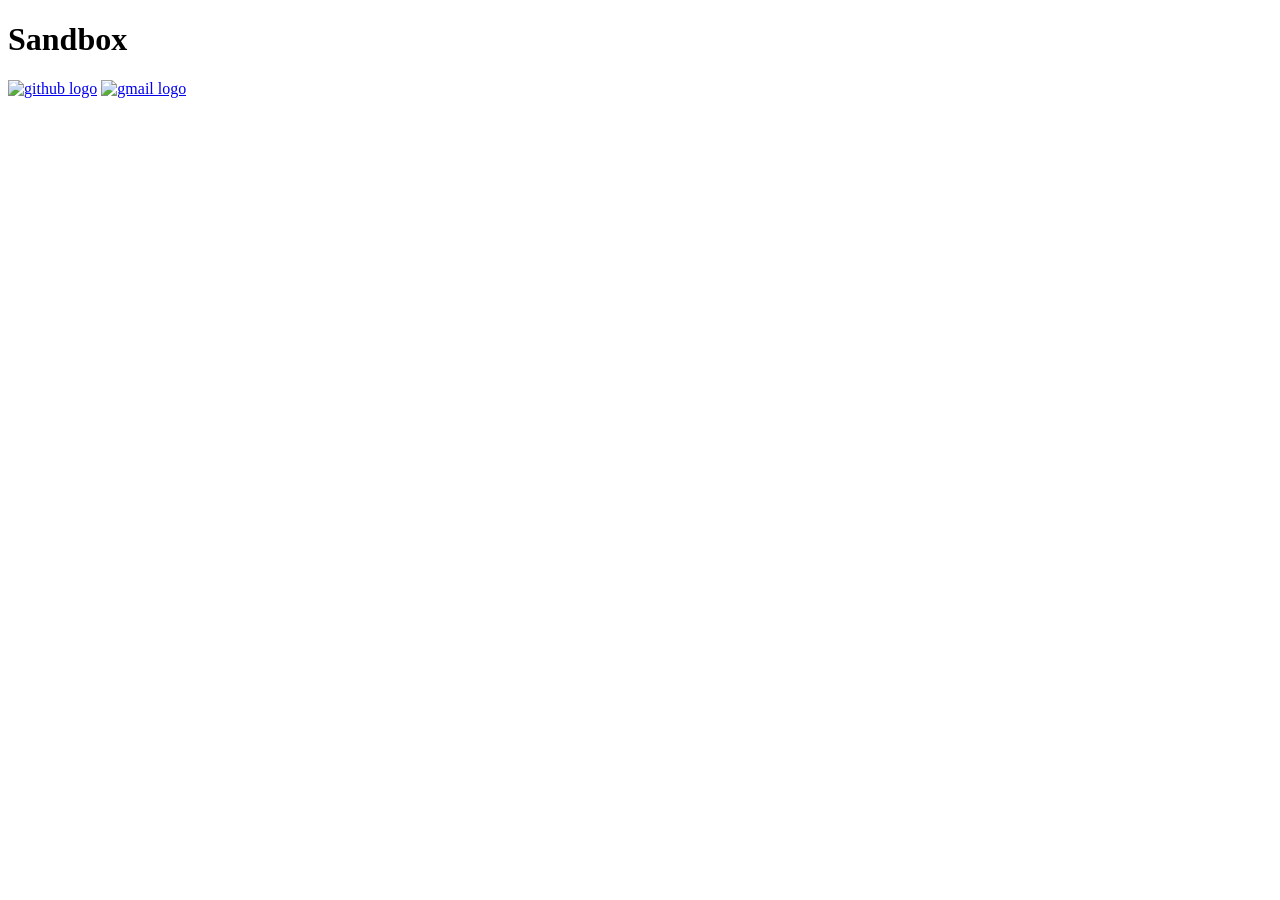
==== index.html @ 164fb155 "feat: add initial HTML structure with header and social links" ====
<!DOCTYPE html>
<html lang="en">
<head>
    <meta charset="UTF-8">
    <meta name="viewport" content="width=device-width, initial-scale=1.0">
    <title>Document</title>
    <link rel="stylesheet" href="style.css">
    <script src="script.js" defer></script>
</head>
<body>
    <div class="header">
        <h1>Sandbox</h1>
        <a href="https://github.com/00kamil00"><img src="images/github.svg" alt="github logo" height="24" width="24"></a>
        <a href="mailto:kamilkalemba6@gmail.com"><img src="images/gmail.svg" alt="gmail logo" height="24" width="24"></a>
    </div>
    <div class="main-container">
    </div>
</body>
</html>
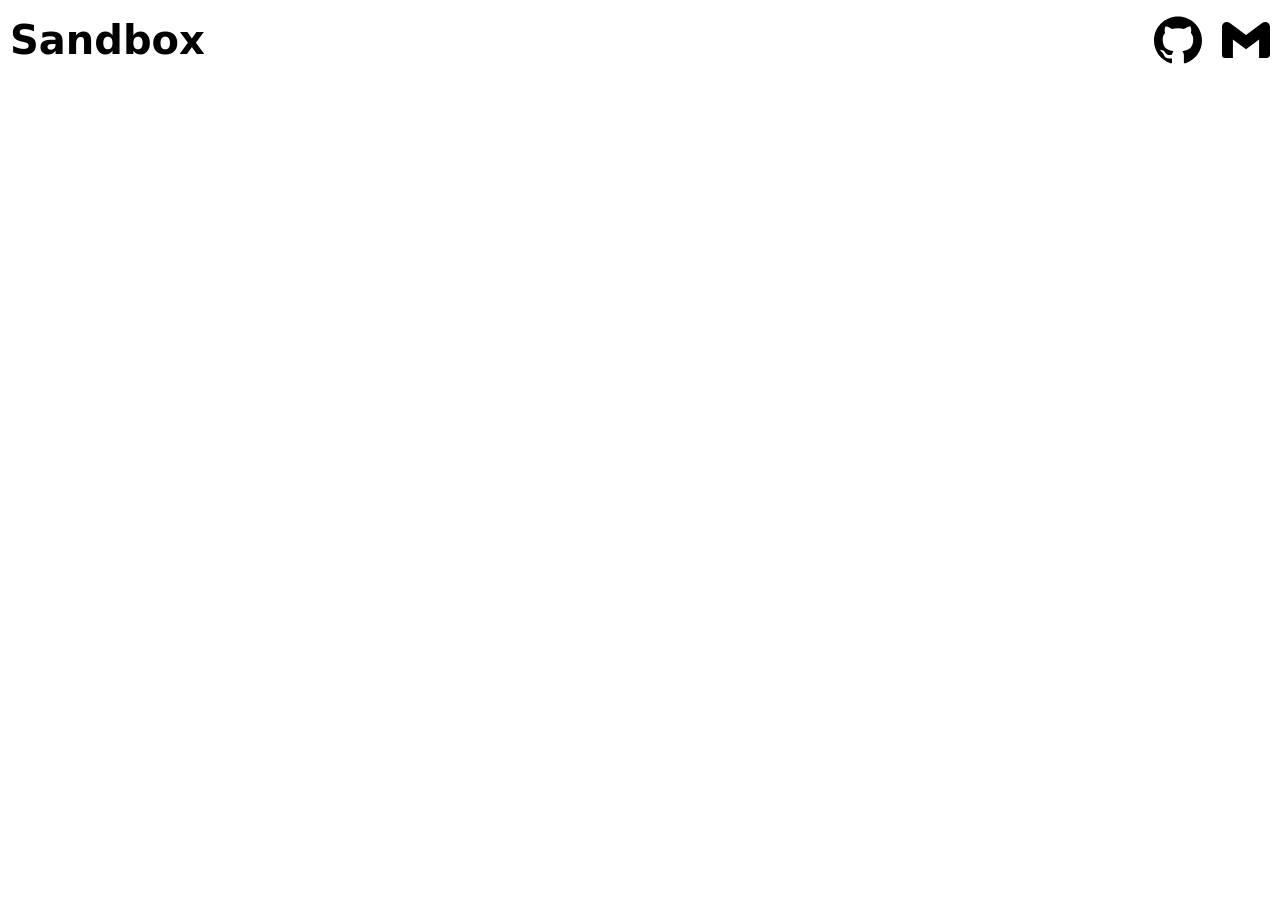
==== commit fb7ecead: "style: layout header" ====
--- a/index.html
+++ b/index.html
@@ -10,9 +10,11 @@
 <body>
     <div class="header">
         <h1>Sandbox</h1>
-        <a href="https://github.com/00kamil00"><img src="images/github.svg" alt="github logo" height="24" width="24"></a>
-        <a href="mailto:kamilkalemba6@gmail.com"><img src="images/gmail.svg" alt="gmail logo" height="24" width="24"></a>
-    </div>
+        <div class="icons">
+            <a href="https://github.com/00kamil00"><img src="./images/github.svg" alt="github logo" height="48" width="48"></a>
+            <a href="mailto:kamilkalemba6@gmail.com"><img src="./images/gmail.svg" alt="gmail logo" height="48" width="48"></a>
+        </div>
+    </div>    
     <div class="main-container">
     </div>
 </body>
--- a/style.css
+++ b/style.css
@@ -0,0 +1,58 @@
+/* ---------------- CSS reset ---------------- */
+*, *::before, *::after {
+    box-sizing: border-box;
+}
+
+* {
+    margin: 0;
+}
+
+body {
+    line-height: 1.5;
+    -webkit-font-smoothing: antialiased;
+}
+
+img, picture, video, canvas, svg {
+    display: block;
+    max-width: 100%;
+}
+
+input, button, textarea, select {
+    font: inherit;
+}
+
+p, h1, h2, h3, h4, h5, h6 {
+    overflow-wrap: break-word;
+}
+/* ---------------- CSS reset ---------------- */
+
+
+/* ---------------- system font stack ---------------- */
+body {
+    font-family: system-ui, -apple-system, BlinkMacSystemFont, 'Segoe UI', Roboto, Oxygen, Ubuntu, Cantarell, sans-serif;
+    line-height: 1.5;
+    -webkit-font-smoothing: antialiased;
+}
+/* ---------------- system font stack ---------------- */
+
+
+
+
+.header {
+    display: flex;
+    justify-content: space-between;
+    padding: 10px;
+}
+
+.header h1 {
+    font-size: 2.5rem;
+    font-weight: bold;
+}
+
+.icons {
+    display: flex;
+    justify-content: center;
+    align-items: center;
+    gap: 20px;
+}
+
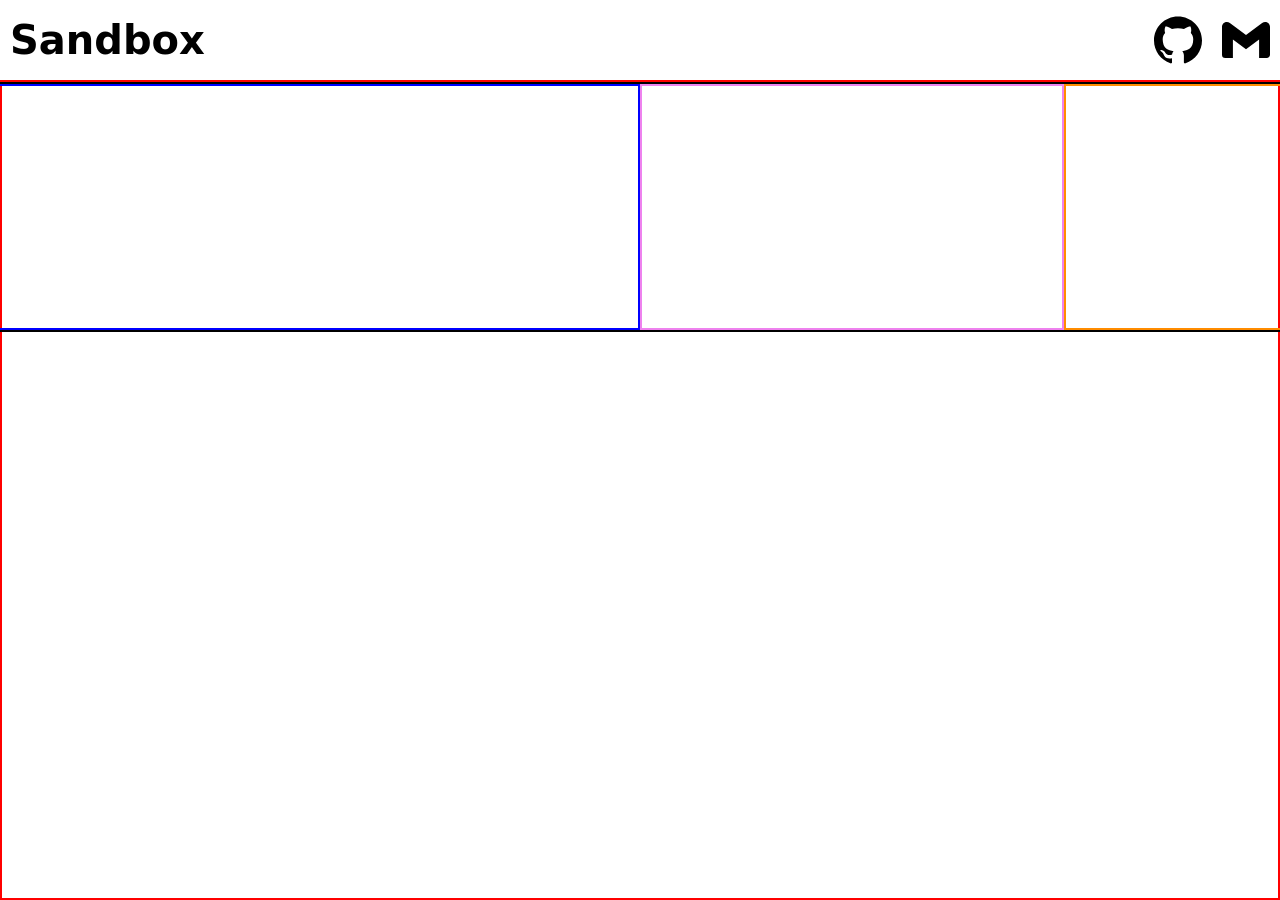
==== commit 3f58cbb2: "feat: add main container layout and project card template" ====
--- a/index.html
+++ b/index.html
@@ -14,8 +14,17 @@
             <a href="https://github.com/00kamil00"><img src="./images/github.svg" alt="github logo" height="48" width="48"></a>
             <a href="mailto:kamilkalemba6@gmail.com"><img src="./images/gmail.svg" alt="gmail logo" height="48" width="48"></a>
         </div>
-    </div>    
+    </div>
+
     <div class="main-container">
+
+        <div class="container">
+            <div class="image"></div>
+            <div class="content"></div>
+            <div class="btn"></div>
+        </div>
+        
     </div>
+
 </body>
 </html>
--- a/style.css
+++ b/style.css
@@ -1,4 +1,4 @@
-/* ---------------- CSS reset ---------------- */
+/* ---------------- CSS reset & font stack ---------------- */
 *, *::before, *::after {
     box-sizing: border-box;
 }
@@ -10,6 +10,8 @@
 body {
     line-height: 1.5;
     -webkit-font-smoothing: antialiased;
+    font-family: system-ui, -apple-system, BlinkMacSystemFont, 'Segoe UI', Roboto, Oxygen, Ubuntu, Cantarell, sans-serif;
+    line-height: 1.5;
 }
 
 img, picture, video, canvas, svg {
@@ -24,24 +26,15 @@
 p, h1, h2, h3, h4, h5, h6 {
     overflow-wrap: break-word;
 }
-/* ---------------- CSS reset ---------------- */
-
-
-/* ---------------- system font stack ---------------- */
-body {
-    font-family: system-ui, -apple-system, BlinkMacSystemFont, 'Segoe UI', Roboto, Oxygen, Ubuntu, Cantarell, sans-serif;
-    line-height: 1.5;
-    -webkit-font-smoothing: antialiased;
-}
-/* ---------------- system font stack ---------------- */
+/* ---------------- CSS reset & font stack ---------------- */
 
 
 
-
+/* ---------------- header ---------------- */
 .header {
     display: flex;
     justify-content: space-between;
-    padding: 10px;
+    margin: 10px;
 }
 
 .header h1 {
@@ -55,4 +48,46 @@
     align-items: center;
     gap: 20px;
 }
+/* ---------------- header ---------------- */
 
+
+/* ---------------- body / main container ---------------- */
+.main-container {
+    border: 2px solid red;
+    min-height: calc(100vh - 80px);
+
+    display: flex;
+    flex-direction: column;
+    align-items: center;
+}
+
+
+.container {
+    border: 2px solid black;
+    height: 250px;
+    width: 1700px;
+
+    display: flex;
+    align-items: stretch;
+}
+
+.image {
+    border: 2px solid blue;
+    width: 50%;  
+}
+
+.content {
+    border: 2px solid violet;
+    width: 25%;
+}
+
+.btn {
+    border: 2px solid darkorange;
+    width: 25%; 
+}
+
+
+
+
+
+/* ---------------- body / main container ---------------- */
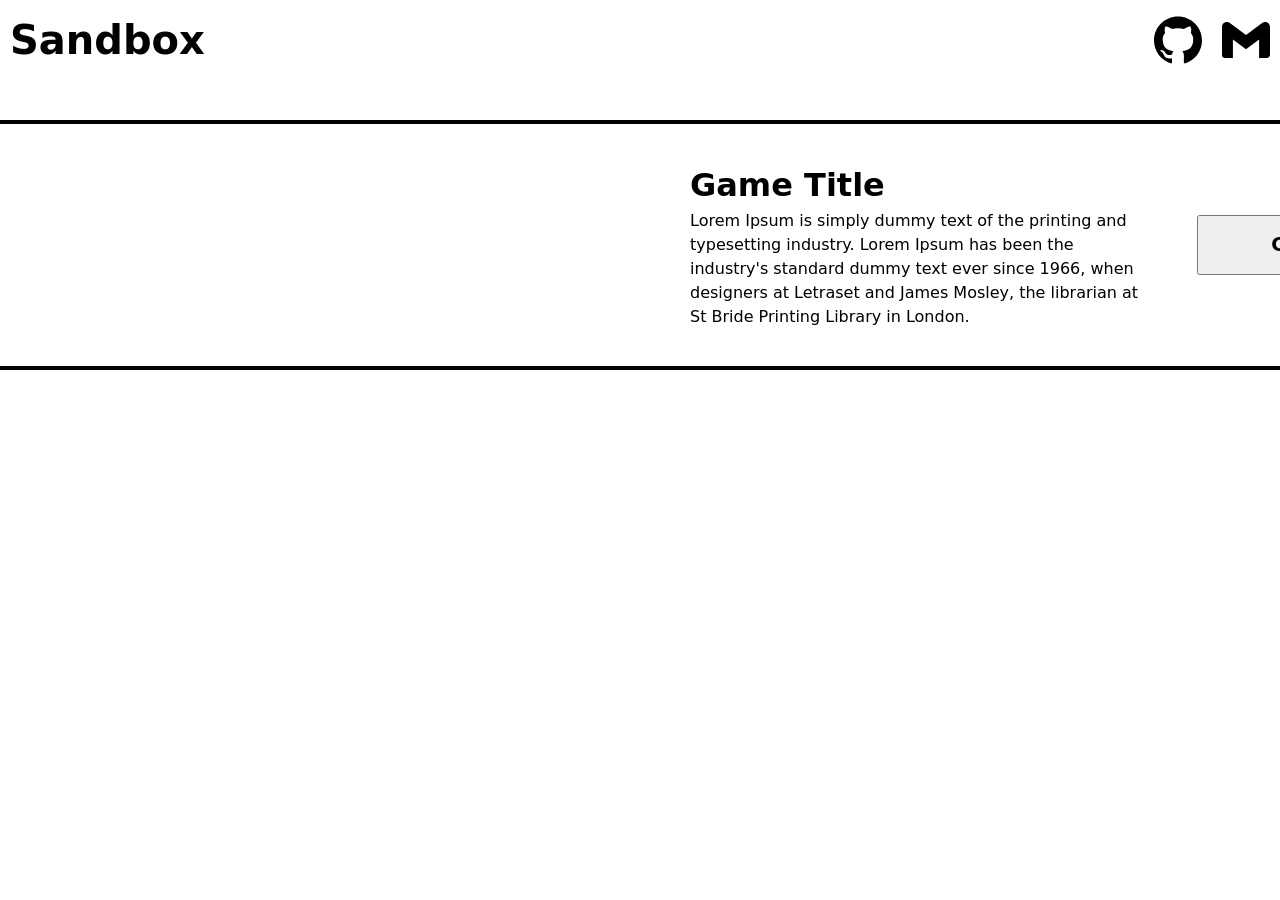
==== commit c9285f5d: "feat: create game card component layout" ====
--- a/index.html
+++ b/index.html
@@ -20,8 +20,16 @@
 
         <div class="container">
             <div class="image"></div>
-            <div class="content"></div>
-            <div class="btn"></div>
+            <div class="content">
+                <div class="details">
+                    <h1>Game Title</h1>
+                    <p>Lorem Ipsum is simply dummy text of the printing and typesetting industry. 
+                        Lorem Ipsum has been the industry's standard dummy text ever since 1966, 
+                        when designers at Letraset and James Mosley, the librarian at St Bride Printing Library in London.
+                    </p>
+                </div>
+                <button>Click Me</button>
+            </div>
         </div>
         
     </div>
--- a/style.css
+++ b/style.css
@@ -53,7 +53,7 @@
 
 /* ---------------- body / main container ---------------- */
 .main-container {
-    border: 2px solid red;
+    /* border: 2px solid red; */
     min-height: calc(100vh - 80px);
 
     display: flex;
@@ -63,27 +63,51 @@
 
 
 .container {
-    border: 2px solid black;
+    border: 4px solid black;
     height: 250px;
     width: 1700px;
 
+    margin-top: 40px;
+
     display: flex;
     align-items: stretch;
+
+    border-radius: 20px;
+    overflow: hidden;
 }
 
 .image {
-    border: 2px solid blue;
-    width: 50%;  
+    width: 50%;
+
+    background-image: url('');
+    background-size: cover;
+    background-position: center;
+    background-repeat: no-repeat;
 }
 
-.content {
-    border: 2px solid violet;
-    width: 25%;
+.content  {
+    width: 50%;
+    
+    display: flex;
+    align-items: center;
+
+    padding-right: 50px;
+    padding-left: 50px;
 }
 
-.btn {
-    border: 2px solid darkorange;
-    width: 25%; 
+.details {
+    display: flex;
+    flex-direction: column;
+
+    margin-right: 50px;
+}
+
+button {
+    height: 60px;
+    width: 1000px;
+
+    font-size: 1.2rem;
+    font-weight: bold;
 }
 
 
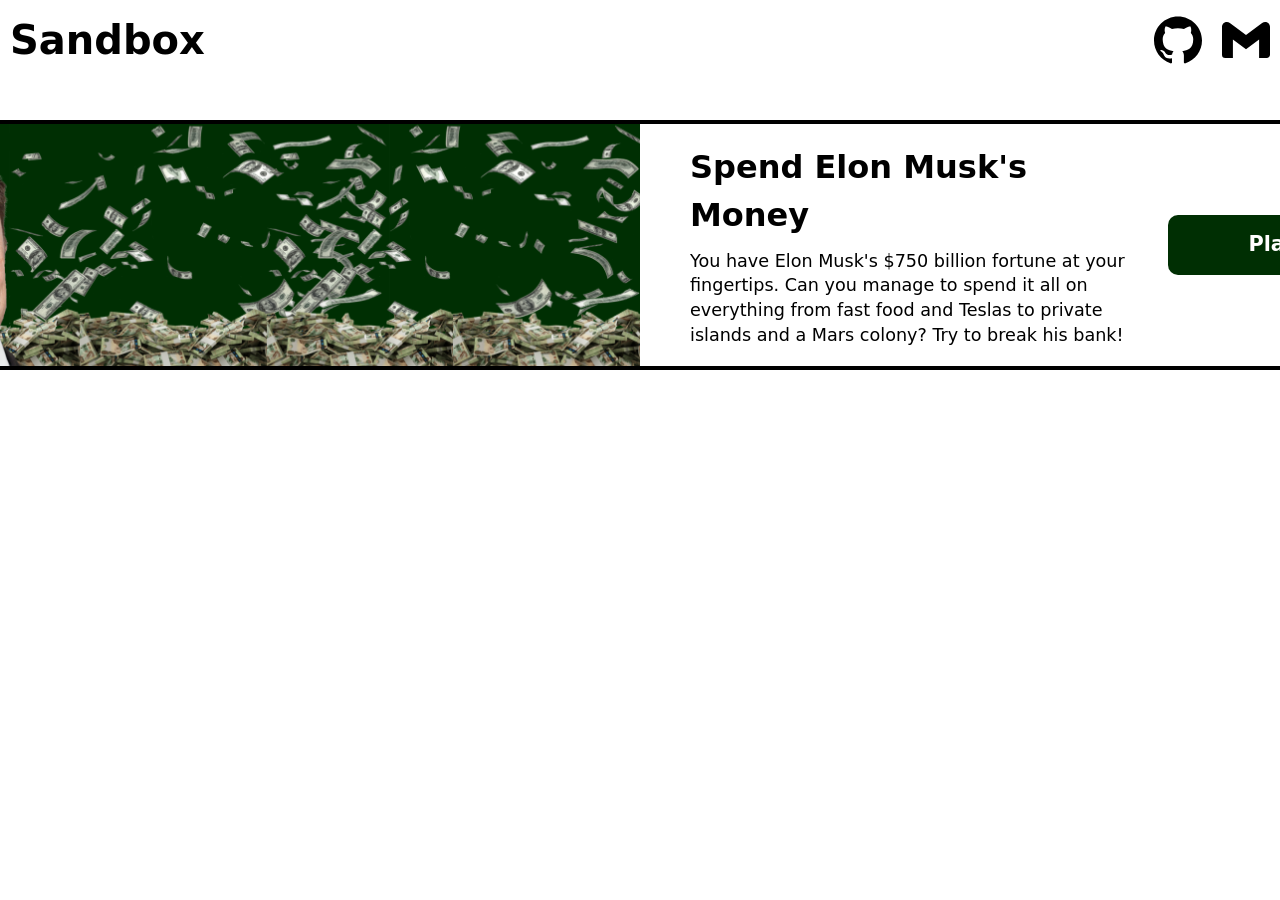
==== commit e3eb22de: "feat: complete Spend Elon Musk Money game card component" ====
--- a/index.html
+++ b/index.html
@@ -22,13 +22,15 @@
             <div class="image"></div>
             <div class="content">
                 <div class="details">
-                    <h1>Game Title</h1>
-                    <p>Lorem Ipsum is simply dummy text of the printing and typesetting industry. 
-                        Lorem Ipsum has been the industry's standard dummy text ever since 1966, 
-                        when designers at Letraset and James Mosley, the librarian at St Bride Printing Library in London.
+                    <h1>Spend Elon Musk's Money</h1>
+                    <p>
+                        You have Elon Musk's $750 billion fortune at your fingertips.
+                        Can you manage to spend it all on everything from fast food
+                        and Teslas to private islands and a Mars colony? 
+                        Try to break his bank!
                     </p>
                 </div>
-                <button>Click Me</button>
+                <button>Play Now</button>
             </div>
         </div>
         
--- a/style.css
+++ b/style.css
@@ -79,7 +79,7 @@
 .image {
     width: 50%;
 
-    background-image: url('');
+    background-image: url('./images/image1.png');
     background-size: cover;
     background-position: center;
     background-repeat: no-repeat;
@@ -99,19 +99,42 @@
     display: flex;
     flex-direction: column;
 
-    margin-right: 50px;
+    margin-right: 40px;
+}
+
+.details p {
+    font-size: 1.1rem;
+    margin-top: 10px;
+    line-height: 1.4;
 }
 
 button {
     height: 60px;
     width: 1000px;
 
-    font-size: 1.2rem;
+    font-size: 1.3rem;
     font-weight: bold;
+
+    background-color: #002F03;
+    color: white;
+
+    border: none;
+    border-radius: 10px;
+
+    cursor: pointer;
+}
+
+button:hover {
+    background-color: #004905;
+
+    transform: scale(0.97);
+}
+
+button:active {
+    background-color: #002F03;
 }
 
 
 
 
-
 /* ---------------- body / main container ---------------- */
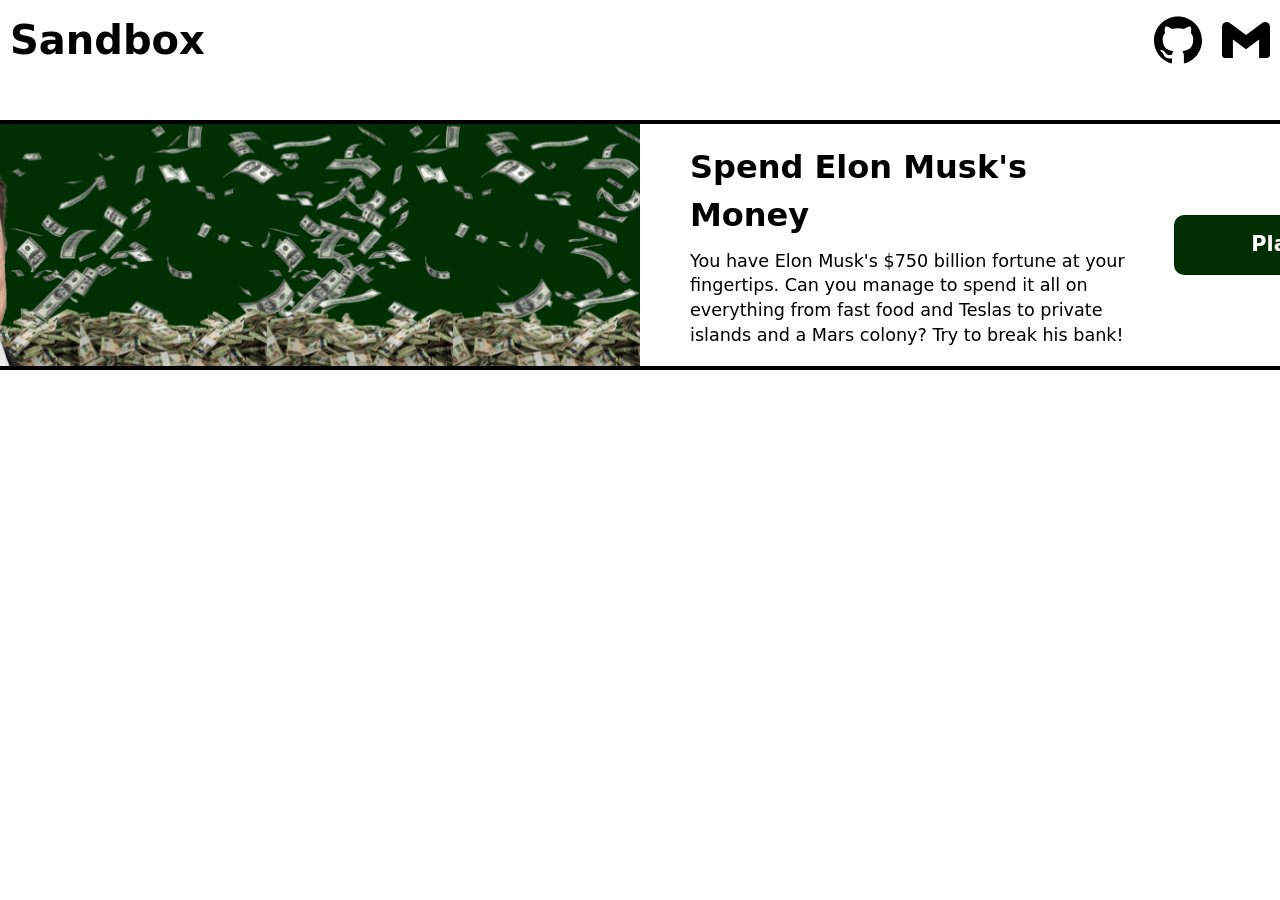
==== commit 0776a7f6: "feat: add base layout and initial product cards row" ====
--- a/index.html
+++ b/index.html
@@ -8,6 +8,7 @@
     <script src="script.js" defer></script>
 </head>
 <body>
+
     <div class="header">
         <h1>Sandbox</h1>
         <div class="icons">
@@ -17,7 +18,6 @@
     </div>
 
     <div class="main-container">
-
         <div class="container">
             <div class="image"></div>
             <div class="content">
@@ -30,10 +30,9 @@
                         Try to break his bank!
                     </p>
                 </div>
-                <button>Play Now</button>
+                <a href="./game1/index.html">Play Now</a>
             </div>
         </div>
-        
     </div>
 
 </body>
--- a/style.css
+++ b/style.css
@@ -108,9 +108,13 @@
     line-height: 1.4;
 }
 
-button {
+.content a {
     height: 60px;
     width: 1000px;
+
+    display: flex;
+    justify-content: center;
+    align-items: center;
 
     font-size: 1.3rem;
     font-weight: bold;
@@ -121,16 +125,17 @@
     border: none;
     border-radius: 10px;
 
+    text-decoration: none;
     cursor: pointer;
 }
 
-button:hover {
+.content a:hover {
     background-color: #004905;
 
     transform: scale(0.97);
 }
 
-button:active {
+.content a:active {
     background-color: #002F03;
 }
 
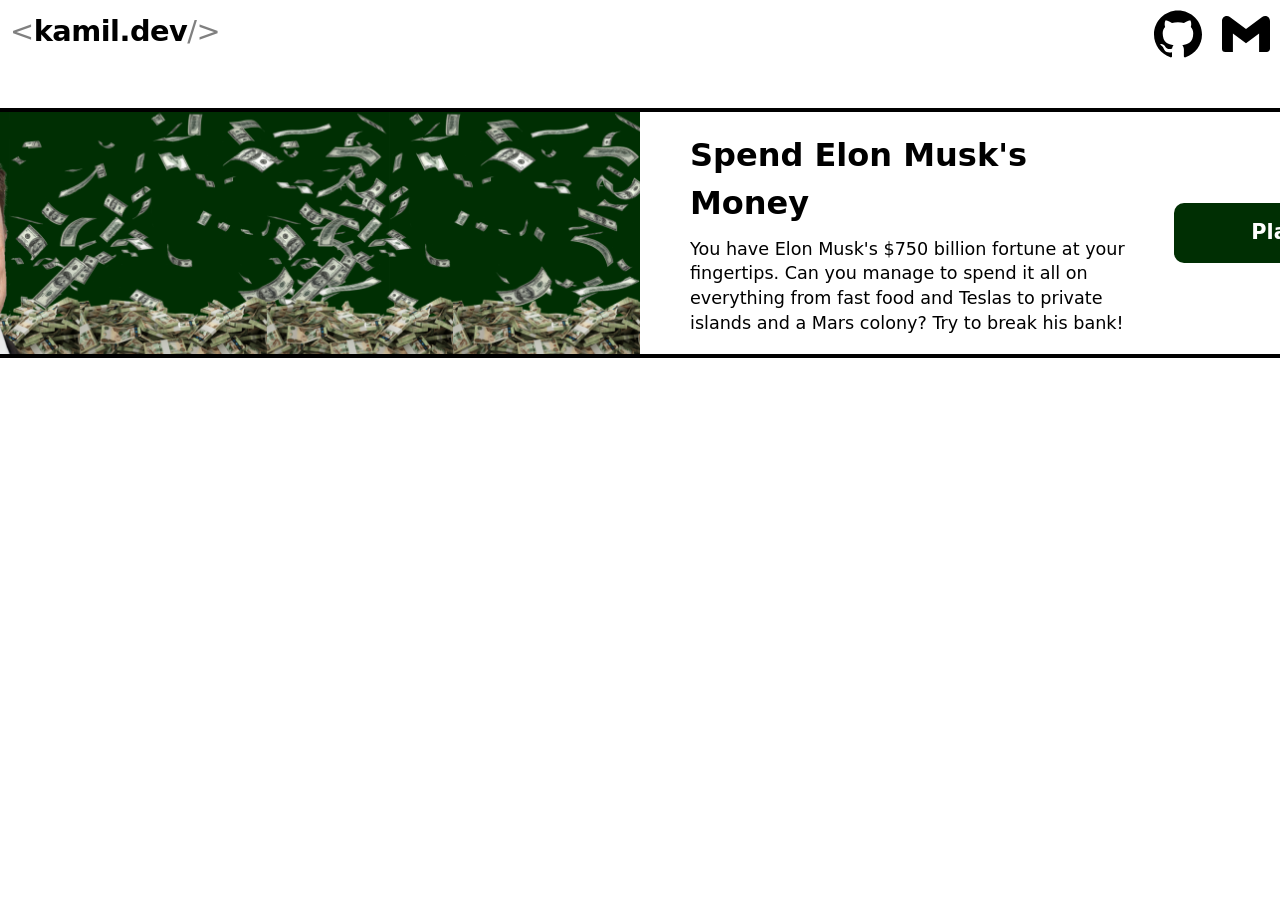
==== commit 5009fce2: "feat: rename header to <kamil.dev/> and add dynamic receipt section" ====
--- a/index.html
+++ b/index.html
@@ -10,7 +10,7 @@
 <body>
 
     <div class="header">
-        <h1>Sandbox</h1>
+        <h1 id="logo"><span>&lt;</span>kamil.dev<span>/&gt;</span></h1>
         <div class="icons">
             <a href="https://github.com/00kamil00"><img src="./images/github.svg" alt="github logo" height="48" width="48"></a>
             <a href="mailto:kamilkalemba6@gmail.com"><img src="./images/gmail.svg" alt="gmail logo" height="48" width="48"></a>
--- a/style.css
+++ b/style.css
@@ -37,9 +37,17 @@
     margin: 10px;
 }
 
-.header h1 {
-    font-size: 2.5rem;
-    font-weight: bold;
+#logo {
+    font-family: system-ui, -apple-system, BlinkMacSystemFont, 'Segoe UI', Roboto, sans-serif;
+    font-size: 1.8rem;
+    font-weight: 800;
+    letter-spacing: -0.5px;
+
+}
+
+#logo span {
+    font-weight: 400;
+    color: grey;
 }
 
 .icons {
